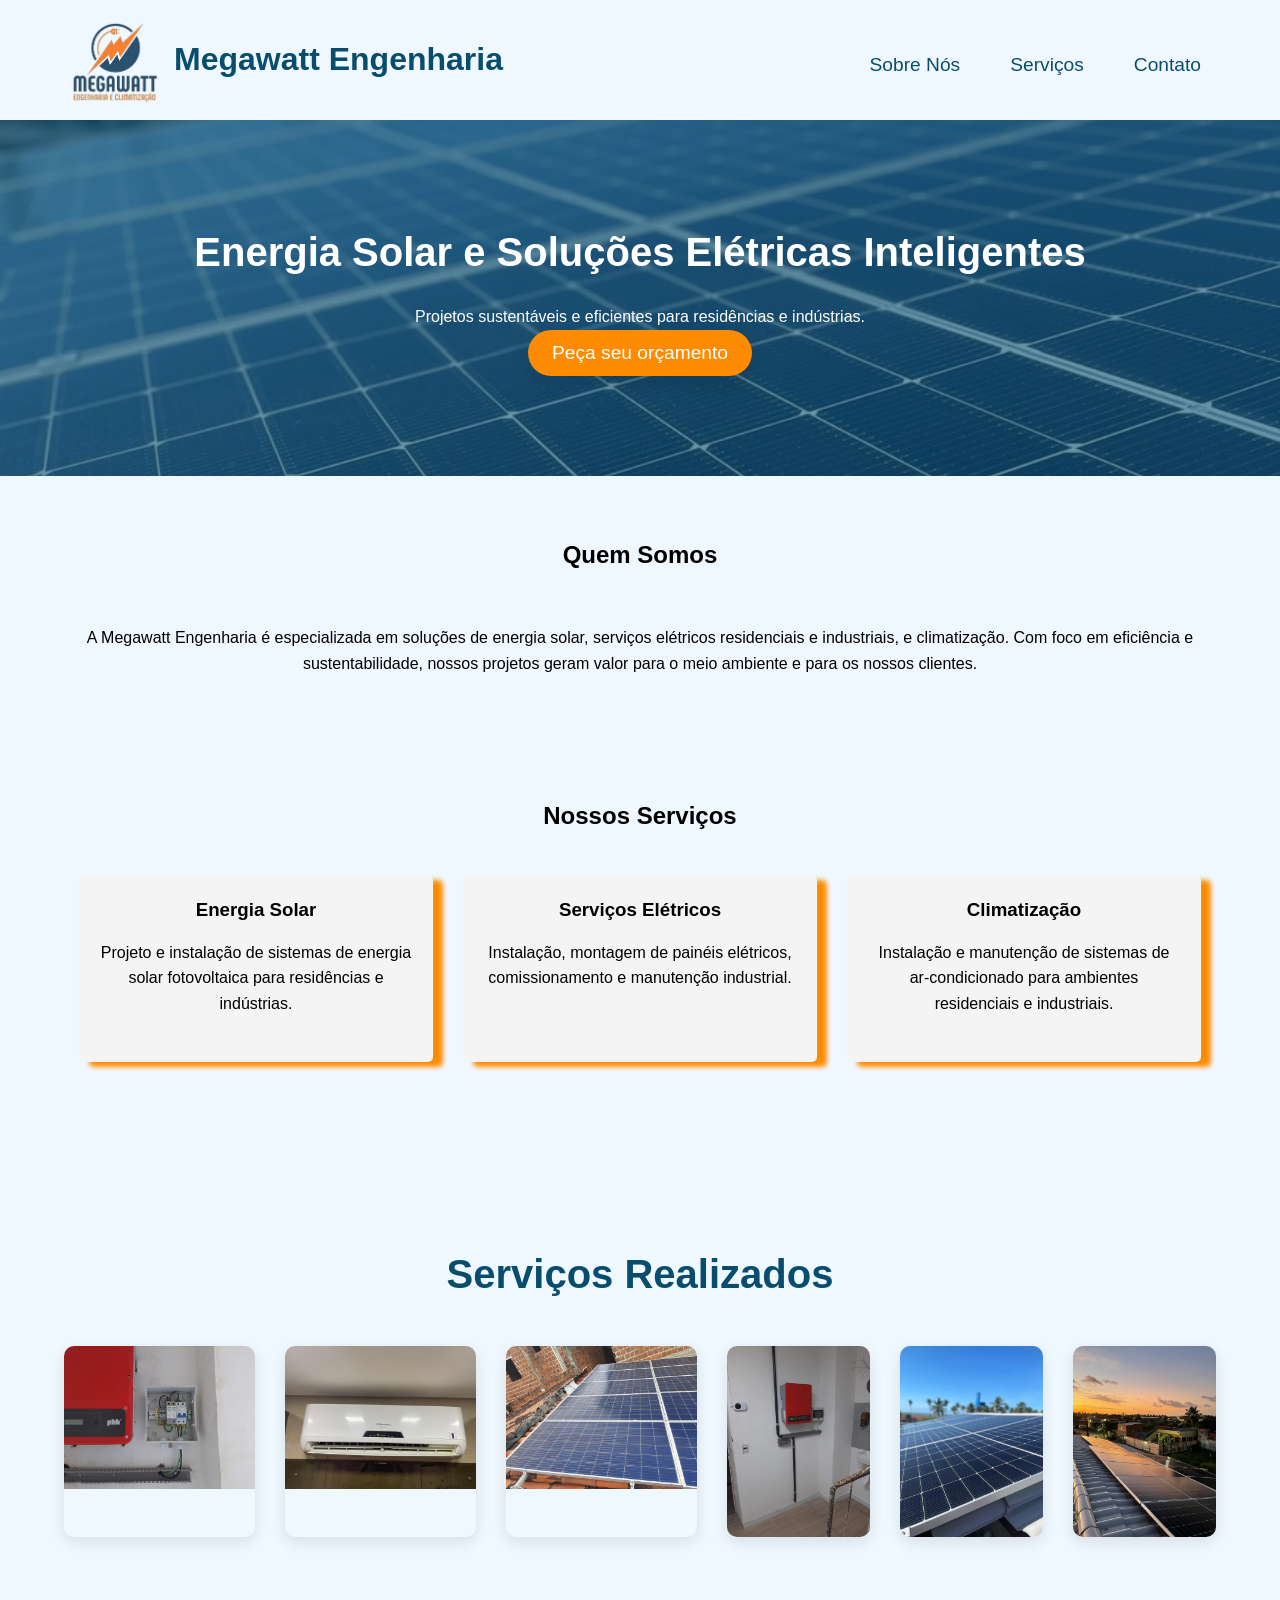
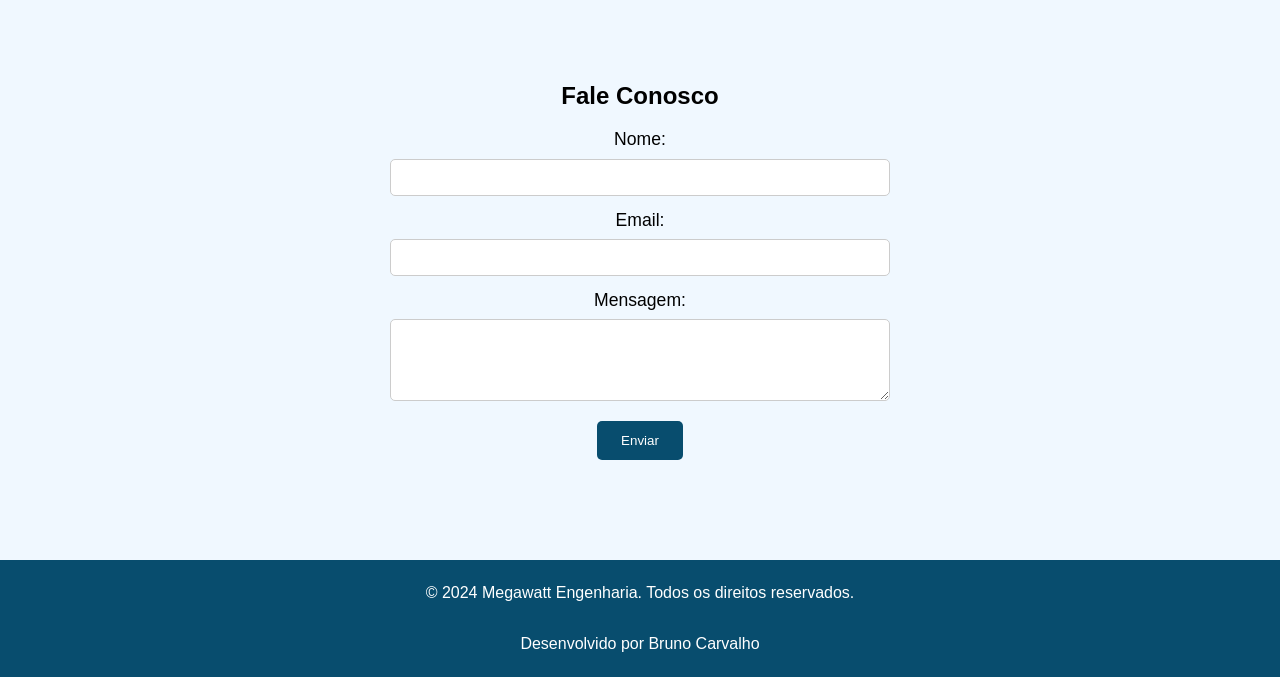
==== home.html @ 9dbe33c0 "Add files via upload Atualizações do HTML e CSS." ====
<!DOCTYPE html>
<html lang="pt-BR">
  <head>
    <meta charset="UTF-8" />
    <meta name="viewport" content="width=device-width, initial-scale=1.0" />
    <meta http-equiv="X-UA-Compatible" content="ie=edge" />
    <title>Megawatt Engenharia</title>
    <link rel="stylesheet" href="style.css" />
  </head>

  <body>
    <header>
      <div class="container header-container">
        <div class="logo-container">
          <img
            src="LOGO FINAL copiar.png"
            alt="Logo da Megawatt Engenharia"
            class="logo-img"
          />
          <h1 class="logo-text">Megawatt Engenharia</h1>
        </div>
        <nav>
          <ul class="nav-links">
            <li><a href="#sobre">Sobre Nós</a></li>
            <li><a href="#servicos">Serviços</a></li>
            <li><a href="#contato">Contato</a></li>
          </ul>
        </nav>
      </div>
    </header>
    <section class="hero">
      <div class="container">
        <h2>Energia Solar e Soluções Elétricas Inteligentes</h2>
        <p>Projetos sustentáveis e eficientes para residências e indústrias.</p>
        <button
          class="cta"
          onclick="document.getElementById('contato').scrollIntoView({behavior: 'smooth'})"
        >
          <span>Peça seu orçamento</span>
        </button>
      </div>
    </section>

    <section id="sobre" class="about">
      <div class="container">
        <h2>Quem Somos</h2>
        <br /><br />
        <p>
          A Megawatt Engenharia é especializada em soluções de energia solar,
          serviços elétricos residenciais e industriais, e climatização. Com
          foco em eficiência e sustentabilidade, nossos projetos geram valor
          para o meio ambiente e para os nossos clientes.
        </p>
      </div>
    </section>

    <section id="servicos" class="services">
      <div class="container">
        <h2>Nossos Serviços</h2>
        <div class="service-grid">
          <div class="service-item">
            <h3>Energia Solar</h3>
            <p>
              Projeto e instalação de sistemas de energia solar fotovoltaica
              para residências e indústrias.
            </p>
            <br />
          </div>
          <div class="service-item">
            <h3>Serviços Elétricos</h3>
            <p>
              Instalação, montagem de painéis elétricos, comissionamento e
              manutenção industrial.
            </p>
          </div>
          <div class="service-item">
            <h3>Climatização</h3>
            <p>
              Instalação e manutenção de sistemas de ar-condicionado para
              ambientes residenciais e industriais.
            </p>
          </div>
        </div>
      </div>
    </section>

    <section class="servicos-realizados">
      <div class="container">
        <h2>Serviços Realizados</h2>
        <div class="galeria">
          <div class="galeria-item">
            <img src="servico1.jpg" alt="Serviço 1" />
          </div>
          <div class="galeria-item">
            <img src="servico2.jpg" alt="Serviço 2" />
          </div>
          <div class="galeria-item">
            <img src="servico3.jpg" alt="Serviço 3" />
          </div>
          <div class="galeria-item">
            <img src="servico4.jpg" alt="Serviço 4" />
          </div>
          <div class="galeria-item">
            <img src="servico5.jpg" alt="Serviço 5" />
          </div>
          <div class="galeria-item">
            <img src="servico6.jpg" alt="Serviço 6" />
          </div>
        </div>
      </div>
    </section>

    <section id="contato" class="contact">
      <div class="container">
        <h2>Fale Conosco</h2>
        <form
          action="https://formsubmit.co/51a4e863496742ca536216936505cc64"
          method="POST"
        >
          <label for="nome">Nome:</label>
          <input type="text" id="nome" name="nome" required />

          <label for="email">Email:</label>
          <input type="email" id="email" name="email" required />

          <label for="mensagem">Mensagem:</label>
          <textarea id="mensagem" name="mensagem" rows="4" required></textarea>
          <input
            type="hidden"
            name="_next"
            value="https://127.0.0.1:5500/obrigado.html"
          />

          <button type="submit" class="btn">Enviar</button>
        </form>
      </div>
    </section>
    <footer>
      <div class="container">
        <p>&copy; 2024 Megawatt Engenharia. Todos os direitos reservados.</p>
        <br />
        <p>Desenvolvido por Bruno Carvalho</p>
      </div>
    </footer>
  </body>
</html>
---- style.css ----
* {
  margin: 0;
  padding: 0;
  box-sizing: border-box;
  font-family: Arial, sans-serif;
}

body {
  line-height: 1.6;
  background-color: #f0f8ff;
}

.container {
  width: 90%;
  max-width: 1200px;
  margin: auto;
}

header {
  background-color: #f0f8ff;
  color: white;
  padding: 1rem 0;
}

.header-container {
  display: flex;
  justify-content: space-between;
  align-items: center;
}

.logo-container {
  display: flex;
  align-items: center;
}

.logo-img {
  width: 100px;
  margin-right: 10px;
}

.logo-text {
  font-size: 2rem;
  font-weight: bold;
  display: flex;
  align-items: center;
  color: #084d6e;
}

nav ul {
  list-style: none;
  display: flex;
  gap: 20px;
}

nav ul li a {
  color: white;
  text-decoration: none;
  font-size: 1.2rem;
}

.logo {
  font-size: 2.5rem;
  font-weight: bold;
}

nav ul {
  list-style: none;
  display: flex;
  justify-content: center;
  margin-top: 10px;
}

nav ul li {
  margin: 0 15px;
}

nav ul li a {
  color: #084d6e;
  text-decoration: none;
  font-size: 1.2rem;
}

.hero {
  background: url("solar.jpg") no-repeat center center/cover;
  color: white;
  text-align: center;
  padding: 100px 0;
  position: relative;
}

.hero::before {
  content: "";
  position: absolute;
  top: 0;
  left: 0;
  width: 100%;
  height: 100%;
  background-color: rgba(8, 77, 110, 0.6);
  z-index: 1;
}

.hero h2,
.hero p,
.cta {
  position: relative;
  z-index: 2;
}

@keyframes slide-in-up {
  0% {
    transform: translateY(50px);
    opacity: 0;
  }

  100% {
    transform: translateY(0);
    opacity: 1;
  }
}

.hero h2 {
  font-size: 2.5rem;
  color: white;
  margin-bottom: 20px;
  animation: slide-in-up 2s ease-out;
}

.cta {
  background-color: #ff8c00;
  color: white;
  padding: 0.75rem 1.5rem;
  border: none;
  border-radius: 30px;
  font-size: 1.2rem;
  cursor: pointer;
  position: relative;
  overflow: hidden;
  transition: all 0.4s ease-in-out;
  box-shadow: 0 8px 15px rgba(0, 0, 0, 0.1);
}

.cta:hover {
  background-color: #084d6e;
  box-shadow: 0 15px 20px rgba(0, 0, 0, 0.3);
  color: #ff8c00;
  transform: translateY(-3px);
}

.cta::before {
  content: "";
  position: absolute;
  top: 0;
  left: 0;
  width: 100%;
  height: 0;
  background-color: rgba(255, 255, 255, 0.3);
  transition: height 0.4s ease-in-out;
  z-index: 0;
}

.cta:hover::before {
  height: 100%;
}

.cta span {
  position: relative;
  z-index: 1;
}

.about,
.services,
.contact {
  padding: 60px 0;
  text-align: center;
}

.service-grid {
  display: flex;
  justify-content: space-between;
  margin-top: 40px;
}

.service-item {
  flex: 1;
  margin: 0 15px;
  padding: 20px;
  background-color: #f4f4f4;
  border-radius: 5px;
  box-shadow: 10px 5px 5px #ff8c00;
}

.service-item h3 {
  margin-bottom: 15px;
}

.contact form {
  display: flex;
  flex-direction: column;
  align-items: center;
}

.contact label {
  margin-top: 10px;
  font-size: 1.1rem;
}

.contact input,
.contact textarea {
  width: 100%;
  max-width: 500px;
  padding: 10px;
  margin-top: 5px;
  border-radius: 5px;
  border: 1px solid #ccc;
}

.btn {
  background-color: #084d6e;
  color: white;
  padding: 0.75rem 1.5rem;
  margin-top: 20px;
  border: none;
  cursor: pointer;
  border-radius: 5px;
}

.btn:hover {
  background-color: #072f4a;
}

.servicos {
  padding-bottom: 60px;
}

.servicos-realizados {
  padding: 80px 0;
  text-align: center;
  background-color: #f0f8ff;
  margin-top: 40px;
}

.servicos-realizados h2 {
  font-size: 2.5rem;
  color: #084d6e;
  margin-bottom: 40px;
}

.galeria {
  display: flex;
  gap: 30px;
  margin-top: 40px;
}

.galeria-item {
  overflow: hidden;
  border-radius: 10px;
  box-shadow: 0 5px 15px rgba(0, 0, 0, 0.1);
  transition: transform 0.3s ease;
}

.galeria-item img {
  width: 100%;
  height: auto;
  display: block;
  transition: transform 0.3s ease;
}

.galeria-item:hover img {
  transform: scale(1.1);
}

.galeria-item:hover {
  transform: scale(1.05);
}

footer {
  background-color: #084d6e;
  color: white;
  text-align: center;
  padding: 20px 0;
  margin-top: 40px;
}

html {
  scroll-behavior: smooth;
}

footer p {
  font-size: 1rem;
}

@media (max-width: 768px) {
  .header-container {
    flex-direction: column; /* Menu e logo em coluna */
  }

  nav ul {
    flex-direction: column;
    gap: 10px;
  }

  .hero {
    padding: 50px 0;
  }

  .service-grid {
    flex-direction: column; /* Serviços empilhados em telas pequenas */
  }

  .service-item {
    margin-bottom: 20px;
  }

  .logo-text {
    font-size: 1.5rem; /* Reduzir tamanho da logo */
  }

  .cta {
    padding: 0.5rem 1rem;
    font-size: 1rem;
  }
}

/* Para telas menores que 480px (celulares pequenos) */
@media (max-width: 480px) {
  .header-container {
    padding: 0.5rem;
  }

  .logo-img {
    width: 80px; /* Reduzir tamanho do logo */
  }

  .service-item {
    min-width: 100%; /* Garantir que ocupe 100% da largura */
  }

  .cta {
    font-size: 0.9rem;
    padding: 0.5rem 1rem;
  }

  .btn {
    font-size: 0.9rem;
    padding: 0.5rem 1rem;
  }

  footer p {
    font-size: 0.9rem;
  }
}
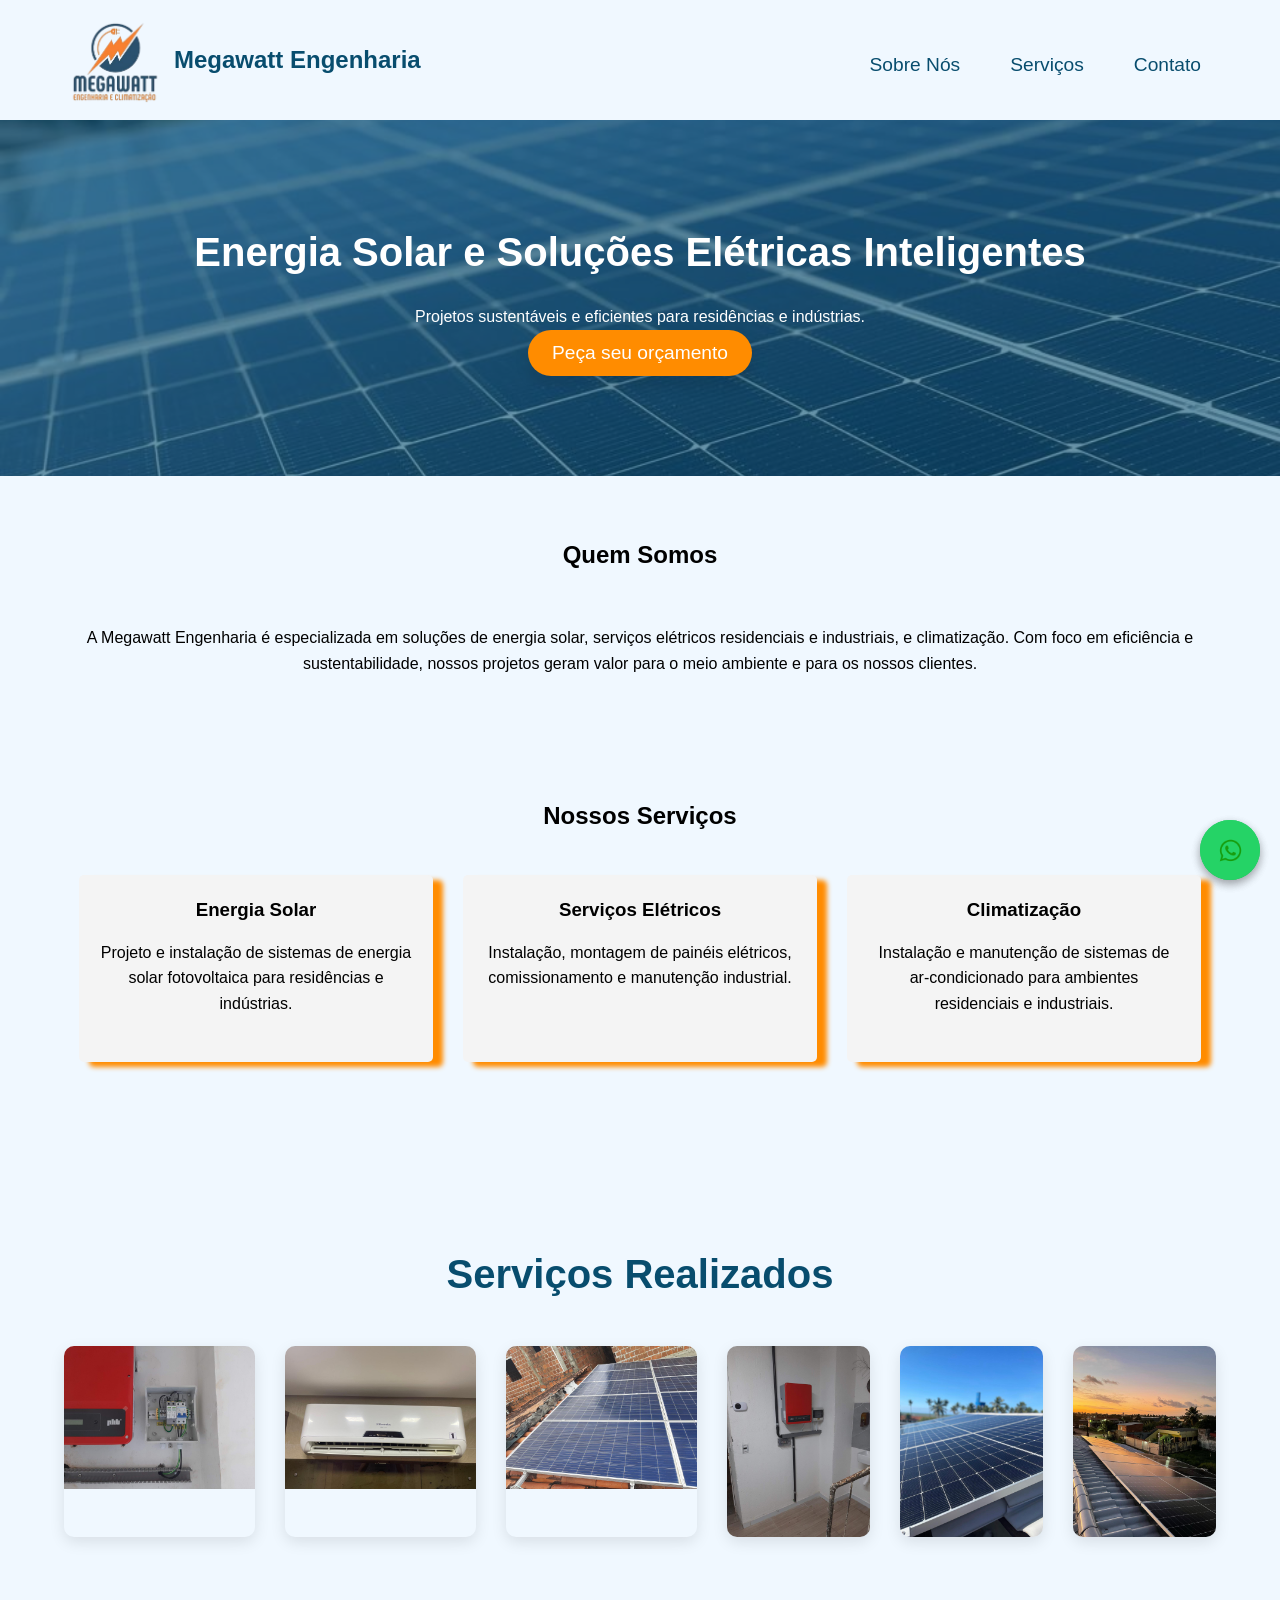
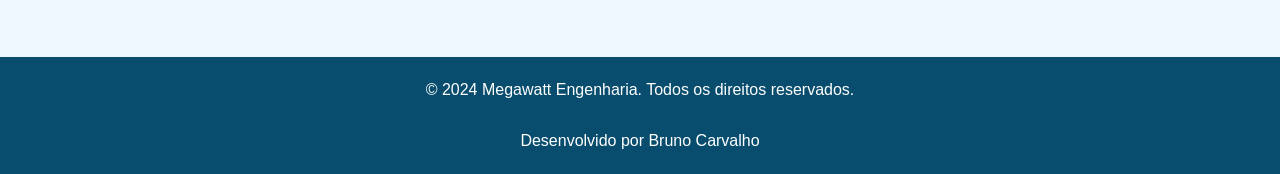
==== commit af6b59b8: "Add files via upload Site atualizado." ====
--- a/home.html
+++ b/home.html
@@ -1,146 +1,128 @@
 <!DOCTYPE html>
 <html lang="pt-BR">
-  <head>
-    <meta charset="UTF-8" />
-    <meta name="viewport" content="width=device-width, initial-scale=1.0" />
-    <meta http-equiv="X-UA-Compatible" content="ie=edge" />
-    <title>Megawatt Engenharia</title>
-    <link rel="stylesheet" href="style.css" />
-  </head>
 
-  <body>
-    <header>
-      <div class="container header-container">
-        <div class="logo-container">
-          <img
-            src="LOGO FINAL copiar.png"
-            alt="Logo da Megawatt Engenharia"
-            class="logo-img"
-          />
-          <h1 class="logo-text">Megawatt Engenharia</h1>
+<head>
+  <meta charset="UTF-8" />
+  <meta name="viewport" content="width=device-width, initial-scale=1.0" />
+  <meta http-equiv="X-UA-Compatible" content="ie=edge" />
+  <title>Megawatt Engenharia</title>
+  <link rel="stylesheet" href="style.css" />
+</head>
+
+<body>
+
+  <a href="https://wa.me/SEU_NUMERO_DE_WHATSAPP" class="whatsapp-button" target="_blank"
+    title="Fale conosco pelo WhatsApp">
+    <img src="whatsapp-icon.png" alt="WhatsApp" />
+  </a>
+
+  <header>
+    <div class="container header-container">
+      <div class="logo-container">
+        <img src="LOGO FINAL copiar.png" alt="Logo da Megawatt Engenharia" class="logo-img" />
+        <h1 class="logo-text">Megawatt Engenharia</h1>
+      </div>
+      <nav>
+        <ul class="nav-links">
+          <li><a href="#sobre">Sobre Nós</a></li>
+          <li><a href="#servicos">Serviços</a></li>
+          <li><a href="#contato">Contato</a></li>
+        </ul>
+      </nav>
+    </div>
+  </header>
+  <section class="hero">
+    <div class="container">
+      <h2>Energia Solar e Soluções Elétricas Inteligentes</h2>
+      <p>Projetos sustentáveis e eficientes para residências e indústrias.</p>
+      <button class="cta" onclick="window.location.href='https:\\//wa.me/5581982815272'">
+        <span>Peça seu orçamento</span>
+      </button>
+    </div>
+  </section>
+
+  <section id="sobre" class="about">
+    <div class="container">
+      <h2>Quem Somos</h2>
+      <br /><br />
+      <p>
+        A Megawatt Engenharia é especializada em soluções de energia solar,
+        serviços elétricos residenciais e industriais, e climatização. Com
+        foco em eficiência e sustentabilidade, nossos projetos geram valor
+        para o meio ambiente e para os nossos clientes.
+      </p>
+    </div>
+  </section>
+
+  <section id="servicos" class="services">
+    <div class="container">
+      <h2>Nossos Serviços</h2>
+      <div class="service-grid">
+        <div class="service-item">
+          <h3>Energia Solar</h3>
+          <p>
+            Projeto e instalação de sistemas de energia solar fotovoltaica
+            para residências e indústrias.
+          </p>
+          <br />
         </div>
-        <nav>
-          <ul class="nav-links">
-            <li><a href="#sobre">Sobre Nós</a></li>
-            <li><a href="#servicos">Serviços</a></li>
-            <li><a href="#contato">Contato</a></li>
-          </ul>
-        </nav>
+        <div class="service-item">
+          <h3>Serviços Elétricos</h3>
+          <p>
+            Instalação, montagem de painéis elétricos, comissionamento e
+            manutenção industrial.
+          </p>
+        </div>
+        <div class="service-item">
+          <h3>Climatização</h3>
+          <p>
+            Instalação e manutenção de sistemas de ar-condicionado para
+            ambientes residenciais e industriais.
+          </p>
+        </div>
+        
       </div>
-    </header>
-    <section class="hero">
-      <div class="container">
-        <h2>Energia Solar e Soluções Elétricas Inteligentes</h2>
-        <p>Projetos sustentáveis e eficientes para residências e indústrias.</p>
-        <button
-          class="cta"
-          onclick="document.getElementById('contato').scrollIntoView({behavior: 'smooth'})"
-        >
-          <span>Peça seu orçamento</span>
-        </button>
-      </div>
-    </section>
+    </div>
+  </section>
 
-    <section id="sobre" class="about">
-      <div class="container">
-        <h2>Quem Somos</h2>
-        <br /><br />
-        <p>
-          A Megawatt Engenharia é especializada em soluções de energia solar,
-          serviços elétricos residenciais e industriais, e climatização. Com
-          foco em eficiência e sustentabilidade, nossos projetos geram valor
-          para o meio ambiente e para os nossos clientes.
-        </p>
-      </div>
-    </section>
-
-    <section id="servicos" class="services">
-      <div class="container">
-        <h2>Nossos Serviços</h2>
-        <div class="service-grid">
-          <div class="service-item">
-            <h3>Energia Solar</h3>
-            <p>
-              Projeto e instalação de sistemas de energia solar fotovoltaica
-              para residências e indústrias.
-            </p>
-            <br />
-          </div>
-          <div class="service-item">
-            <h3>Serviços Elétricos</h3>
-            <p>
-              Instalação, montagem de painéis elétricos, comissionamento e
-              manutenção industrial.
-            </p>
-          </div>
-          <div class="service-item">
-            <h3>Climatização</h3>
-            <p>
-              Instalação e manutenção de sistemas de ar-condicionado para
-              ambientes residenciais e industriais.
-            </p>
-          </div>
+  <section class="servicos-realizados">
+    <div class="container">
+      <h2>Serviços Realizados</h2>
+      <div class="galeria">
+        <div class="galeria-item">
+          <img src="servico1.jpg" alt="Serviço 1" />
+        </div>
+        <div class="galeria-item">
+          <img src="servico2.jpg" alt="Serviço 2" />
+        </div>
+        <div class="galeria-item">
+          <img src="servico3.jpg" alt="Serviço 3" />
+        </div>
+        <div class="galeria-item">
+          <img src="servico4.jpg" alt="Serviço 4" />
+        </div>
+        <div class="galeria-item">
+          <img src="servico5.jpg" alt="Serviço 5" />
+        </div>
+        <div class="galeria-item">
+          <img src="servico6.jpg" alt="Serviço 6" />
         </div>
       </div>
-    </section>
+    </div>
+  </section>
 
-    <section class="servicos-realizados">
-      <div class="container">
-        <h2>Serviços Realizados</h2>
-        <div class="galeria">
-          <div class="galeria-item">
-            <img src="servico1.jpg" alt="Serviço 1" />
-          </div>
-          <div class="galeria-item">
-            <img src="servico2.jpg" alt="Serviço 2" />
-          </div>
-          <div class="galeria-item">
-            <img src="servico3.jpg" alt="Serviço 3" />
-          </div>
-          <div class="galeria-item">
-            <img src="servico4.jpg" alt="Serviço 4" />
-          </div>
-          <div class="galeria-item">
-            <img src="servico5.jpg" alt="Serviço 5" />
-          </div>
-          <div class="galeria-item">
-            <img src="servico6.jpg" alt="Serviço 6" />
-          </div>
-        </div>
-      </div>
-    </section>
+  <footer>
+    <div class="container">
+      <p>&copy; 2024 Megawatt Engenharia. Todos os direitos reservados.</p>
+      <br />
+      <p>Desenvolvido por Bruno Carvalho</p>
+    </div>
+  </footer>
 
-    <section id="contato" class="contact">
-      <div class="container">
-        <h2>Fale Conosco</h2>
-        <form
-          action="https://formsubmit.co/51a4e863496742ca536216936505cc64"
-          method="POST"
-        >
-          <label for="nome">Nome:</label>
-          <input type="text" id="nome" name="nome" required />
+  <a href="https://wa.me/5581982815272" class="whatsapp-button" target="_blank">
+    <img src="whatsapp.png" alt="WhatsApp" />
+  </a>
 
-          <label for="email">Email:</label>
-          <input type="email" id="email" name="email" required />
+</body>
 
-          <label for="mensagem">Mensagem:</label>
-          <textarea id="mensagem" name="mensagem" rows="4" required></textarea>
-          <input
-            type="hidden"
-            name="_next"
-            value="https://127.0.0.1:5500/obrigado.html"
-          />
-
-          <button type="submit" class="btn">Enviar</button>
-        </form>
-      </div>
-    </section>
-    <footer>
-      <div class="container">
-        <p>&copy; 2024 Megawatt Engenharia. Todos os direitos reservados.</p>
-        <br />
-        <p>Desenvolvido por Bruno Carvalho</p>
-      </div>
-    </footer>
-  </body>
-</html>
+</html>
--- a/style.css
+++ b/style.css
@@ -39,7 +39,7 @@
 }
 
 .logo-text {
-  font-size: 2rem;
+  font-size: 1.5rem;
   font-weight: bold;
   display: flex;
   align-items: center;
@@ -349,3 +349,41 @@
     font-size: 0.9rem;
   }
 }
+
+
+.whatsapp-button {
+  position: fixed;
+  bottom: 20px;
+  right: 20px;
+  background-color: #25d366;
+  color: white;
+  width: 60px;
+  height: 60px;
+  border-radius: 50%;
+  display: flex;
+  align-items: center;
+  justify-content: center;
+  box-shadow: 0 4px 10px rgba(0, 0, 0, 0.2);
+  transition: transform 0.3s ease-in-out;
+}
+
+.whatsapp-button:hover {
+  transform: scale(1.1);
+}
+
+.whatsapp-button img {
+  width: 35px;
+  height: 35px;
+}
+
+/* Responsivo */
+@media (max-width: 768px) {
+  .whatsapp-button {
+    width: 50px;
+    height: 50px;
+  }
+  .whatsapp-button img {
+    width: 30px;
+    height: 30px;
+  }
+}
